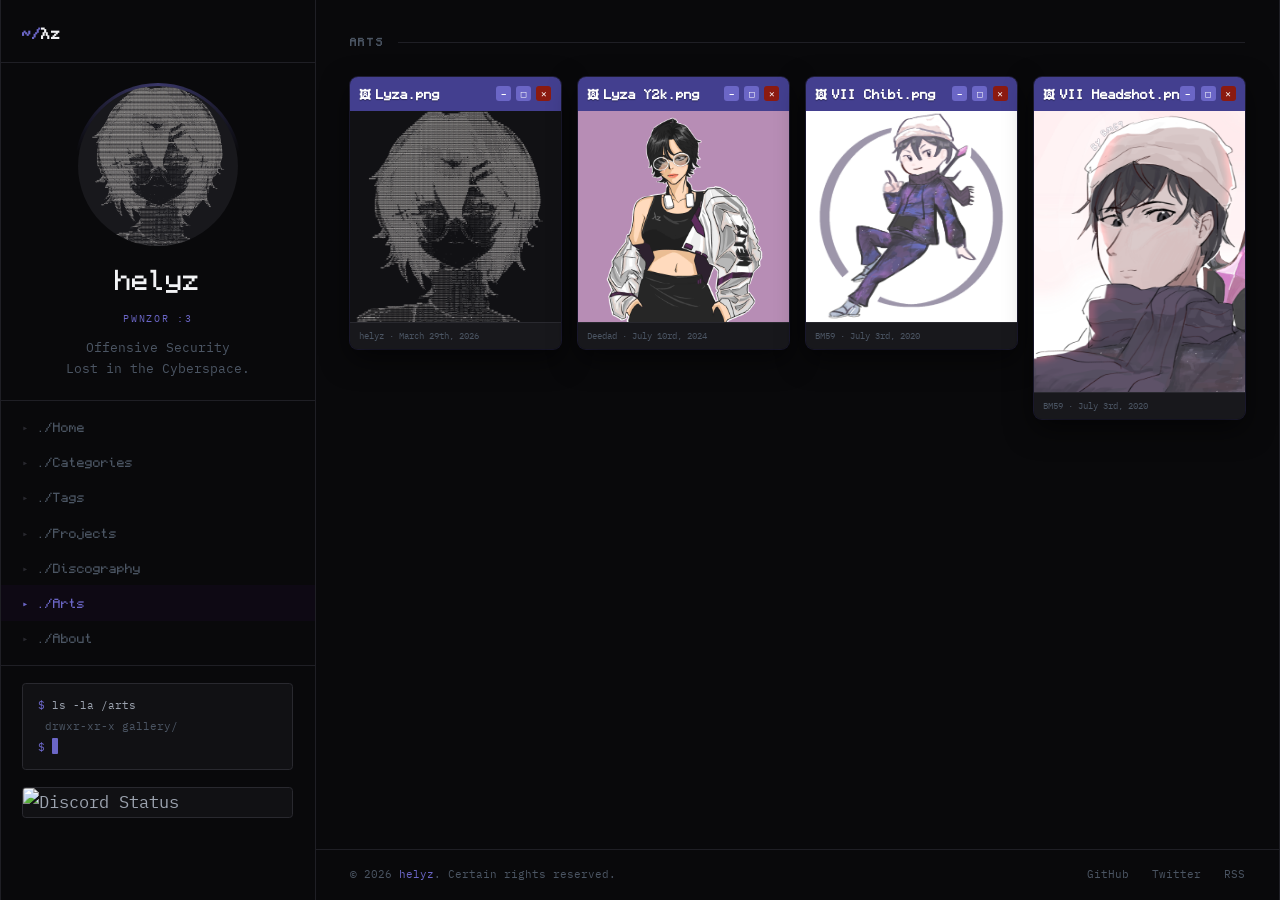
==== art-gallery.html @ 6f90ef40 "feat(styles): #5" ====
<!DOCTYPE html>

<!-- hello there lurker, there is nothing to see here ;-;-->

<link rel="icon" type="image/png" href="assets/pfps/helyz2026.png">
<html lang="en">
<head>
  <meta charset="UTF-8">
  <meta name="viewport" content="width=device-width, initial-scale=1.0">
  <meta name="description" content="Art gallery by helyz.">
  <title>~/λz/Art_Gallery</title>
  <link rel="preconnect" href="https://fonts.googleapis.com">
  <link rel="preconnect" href="https://fonts.gstatic.com" crossorigin>
  <link href="https://fonts.googleapis.com/css2?family=IBM+Plex+Mono:ital,wght@0,300;0,400;0,500;0,600;0,700;1,400&display=swap" rel="stylesheet">
  <link rel="stylesheet" href="css/style.css">
  <link rel="stylesheet" href="css/art-gallery.css">
</head>
<body>

<div class="overlay" id="overlay" onclick="closeSB()"></div>

<div class="topbar">
  <a href="index.html" class="tb-brand"><span class="tilde">~/</span>λz</a>
      <button class="tb-btn" onclick="toggleSB()">{ MENU }</button>
</div>

<div class="site">

  <aside class="sidebar" id="sidebar">
    <a href="index.html" class="sb-brand">
      <span class="tilde">~/</span><span class="handle">λz</span>
    </a>

    <div class="sb-profile">
      <div class="av-wrap">
        <div class="av-ring"></div>
        <div class="av-inner"><img src="assets/pfps/helyz2026.png" alt=""></div>
      </div>
      <div class="sb-name">helyz</div>
      <div class="sb-role">pwnzor :3</div>
      <div class="sb-bio">Offensive Security<br> Lost in the Cyberspace. </div>
    </div>

    <nav class="sb-nav">
      <a href="blog.html"       class="nav-link"><span class="ni">▸</span> ./Home</a>
      <a href="categories.html" class="nav-link"><span class="ni">▸</span> ./Categories</a>
      <a href="tags.html"       class="nav-link"><span class="ni">▸</span> ./Tags</a>
      <a href="projects.html"   class="nav-link"><span class="ni">▸</span> ./Projects</a>
      <a href="discography.html" class="nav-link"><span class="ni">▸</span> ./Discography</a>
      <a href="arts.html"       class="nav-link active"><span class="ni">▸</span> ./Arts</a>
      <a href="about.html"      class="nav-link"><span class="ni">▸</span> ./About</a>
    </nav>

    <div class="sb-term">
      <div><span class="t-prompt">$</span> <span class="t-cmd">ls -la /arts</span></div>
      <div class="t-out">drwxr-xr-x gallery/</div>
      <div><span class="t-prompt">$</span> <span class="t-cursor"></span></div>
    </div>

    <div class="sb-lanyard">
      <a href="https://discord.com/users/262273129840115713" target="_blank" rel="noopener">
        <img src="https://lanyard.kyrie25.dev/api/262273129840115713?animatedDecoration=true&hideNameplate=false&showDisplayName=false&theme=dark&waveColor=800080.&clanbg=800080." alt="Discord Status" />
      </a>
    </div>
  </aside>

  <div class="main-wrap">
    <main class="main">
      <div class="main-grid">
        <div class="main-content" style="grid-column:1/-1;">
          <div class="sec-hd" id="sec-hd">arts</div>
          <div class="art-grid" id="art-grid">
            <p style="color:var(--text-lo);font-size:.74rem;">loading gallery...</p>
          </div>
        </div>
      </div>
    </main>

    <footer class="footer">
      <div>© 2026 <span class="ft-accent">helyz</span>. Certain rights reserved.</div>
      <div class="ft-links">
        <a href="https://github.com/he7yz" target="_blank" rel="noopener">GitHub</a>
        <a href="https://twitter.com/helyz_"  target="_blank" rel="noopener">Twitter</a>
        <a href="#">RSS</a>
      </div>
    </footer>
  </div>
</div>

<div class="art-modal" id="art-modal">
  <div class="xp-win art-modal-box">
    <div class="xp-titlebar">
      <span class="xp-title"><span class="xp-icon">🖼</span> <span id="am-winlabel">image_viewer.exe</span></span>
      <span class="xp-btns">
        <span class="xp-btn xp-min">–</span>
        <span class="xp-btn xp-max">□</span>
        <span class="xp-btn xp-close" onclick="closeArtModal()">✕</span>
      </span>
    </div>
    <div class="xp-body">
      <div class="art-modal-img"><img id="am-img" src="" alt=""></div>
      <div class="art-modal-info">
        <div class="art-modal-title" id="am-title"></div>
        <div class="art-modal-artist" id="am-artist"></div>
        <div class="art-modal-desc" id="am-desc"></div>
        <div class="art-modal-date" id="am-date"></div>
      </div>
    </div>
    <div class="xp-statusbar">Ready</div>
  </div>
</div>

<script src="js/main.js" defer></script>
<script src="js/art-gallery.js" defer></script>
</body>
</html>
---- css/style.css ----
/* the css on top of html is considered as the art of websites. */


/*Custom FOnts*/
@font-face {
  font-family: 'Monocraft';
  src: url('../assets/fonts/Monocraft.ttf') format('truetype');
  font-weight: normal;
  font-style: normal;
}

/* vars */
:root {
  --bg:         #09090b;
  --bg-alt:     #0d0d10;
  --surface:    #111114;
  --surface2:   #18181c;
  --surface3:   #1e1e24;
  --border:     #1f1f25;
  --border2:    #29292f;

  --text:       #9ca3af;
  --text-hi:    #f3f4f6;
  --text-lo:    #4b5563;

  /* phantom purple */
  --accent:     #6b66c6; 
  --a-bg:       rgba(84, 26, 139,.07);
  --a-border:   rgba(84, 26, 139,.22);

  --c-ctf:      #ff5c00;
  --c-re:       #FFFF00;
  --c-forensics:#40E0D0;
  --c-crypto:   #800080;
  --c-web:      #60a5fa;
  --c-pwn:      #ff0000;
  --c-misc:     #9333ea;
  --c-malware:  #50C878;

  --sb-w:  18.5rem;
  --rb-w:  15rem;
  --font:  'IBM Plex Mono', monospace;
  --font-pixel: 'Silkscreen', cursive;
  --font-mc: 'Monocraft', monospace;
  --r:     3.69px;
}

/* resetter */
*, *::before, *::after { margin:0; padding:0; box-sizing:border-box; }
html { font-size:17px; scroll-behavior:smooth; }
a    { text-decoration:none; color:inherit; }
ul, ol { list-style:none; }
button { cursor:pointer; font-family:var(--font); }
img  { max-width:100%; display:block; }

body {
  font-family: var(--font);
  background:  var(--bg);
  color:       var(--text);
  line-height: 1.7;
  min-height:  100vh;
}

/* scrollbar */
::-webkit-scrollbar       { width:4px; height:4px; }
::-webkit-scrollbar-track { background:var(--bg); }
::-webkit-scrollbar-thumb { background:var(--border2); border-radius:2px; }
::-webkit-scrollbar-thumb:hover { background:var(--accent); }

/* selection */
::selection { background:rgba(34,197,94,.15); color:var(--accent); }

/* layout */

/* mobile_support_topbar */
.topbar {
  display: none;
  position: sticky; top:0; z-index:200;
  height: 50px;
  background: rgba(9,9,11,.96);
  backdrop-filter: blur(16px);
  -webkit-backdrop-filter: blur(16px);
  border-bottom: 1px solid var(--border);
  padding: 0 1.25rem;
  align-items: center;
  justify-content: space-between;
}
.tb-brand        { font-family: var(--font-mc); font-size:.88rem; font-weight:700; color:var(--text-hi); }
.tb-brand .tilde { color:var(--accent); }
.tb-btn {
  background: none;
  border: 1px solid var(--border2);
  color: var(--text-lo);
  padding: .28rem .65rem;
  border-radius: var(--r);
  font-family: var(--font-mc);
  font-size: .7rem; letter-spacing:.05em;
  transition: all .15s;
}
.tb-btn:hover { color:var(--accent); border-color:var(--a-border); }

/* site_shell */
.site {
  display: flex;
  min-height: 100vh;
  max-width: 100rem;
  margin: 0 auto;
  border-left:  1px solid var(--border);
  border-right: 1px solid var(--border);
}

/* left_sidebar */
.sidebar {
  width: var(--sb-w);
  flex-shrink: 0;
  position: sticky; top:0;
  height: 100vh;
  overflow-y: auto;
  border-right: 1px solid var(--border);
  display: flex; flex-direction: column;
}
.sidebar::-webkit-scrollbar { width:2px; }

/* main */
.main-wrap {
  flex: 1; min-width:0;
  display: flex; flex-direction: column;
}
.main { flex:1; }

/* two_column_inner_grid */
.main-grid {
  display: flex;
  min-height: 100%;
}
.main-grid > div:first-child {
  flex: 1;
  min-width: 0;
  width: 0;
}

.main-content {
  flex:1; min-width:0;
  padding: 2rem;
}
.right-bar {
  width: var(--rb-w);
  flex-shrink: 0;
  border-left: 1px solid var(--border);
  padding: 2rem 1.25rem;
}

/* mobile_support_overlay */
.overlay {
  display:none;
  position:fixed; inset:0; z-index:150;
  background:rgba(0,0,0,.6);
  backdrop-filter:blur(2px);
}
.overlay.show { display:block; }

/* left_sidebar */

.sb-brand {
  display: block;
  padding: 1.35rem 1.25rem .9rem;
  font-size: .82rem; font-weight:700;
  font-family: var(--font-mc);
  color: var(--text-lo);
  letter-spacing: .03em;
  border-bottom: 1px solid var(--border);
  flex-shrink: 0;
}
.sb-brand .tilde  { color:var(--accent); }
.sb-brand .handle { color:var(--text-hi); }

/* black_profile */
.sb-profile {
  display: flex; flex-direction:column;
  align-items: center; gap:.55rem;
  padding: 1.2rem 1.25rem;
  border-bottom: 1px solid var(--border);
  flex-shrink: 0;
}

/* avatar_with_spinny_ring */
.av-wrap {
  position:relative;
  width:166px; height:166px;
  flex-shrink:0;
}
.av-ring {
  position:absolute; inset:0;
  border-radius:50%;
  background: conic-gradient(
    var(--accent) 0deg,
    transparent 80deg,
    transparent 280deg,
    var(--accent) 360deg
  );
  animation: ring-spin 5s linear infinite;
  opacity:.5;
}
@keyframes ring-spin { to { transform:rotate(360deg); } }
.av-inner {
  position:absolute; inset:3px;
  background: var(--surface2);
  border-radius:50%;
  display:flex; align-items:center; justify-content:cent
  font-size:1.45rem; font-weight:800;
  color:var(--accent); z-index:1;
  overflow:hidden;
}
.av-inner img {
  width: 100%;
  height: 100%;
  object-fit:cover;
}

.sb-name   { font-family: var(--font-mc); font-size:1.5rem; font-weight: normal; color:var(--text-hi); letter-spacing:0; }
.sb-role   { font-size:.58rem; color:var(--accent); letter-spacing:.17em; text-transform:uppercase; }
.sb-bio    { font-size:.75rem; color:var(--text-lo); text-align:center; line-height:1.65; }

/* stats_row */
.sb-stats  { display:flex; gap:1.2rem; }
.sstat     { text-align:center; }
.sstat-n   { display:block; font-size:.92rem; font-weight:700; color:var(--text-hi); }
.sstat-l   { font-size:.57rem; color:var(--text-lo); text-transform:uppercase; letter-spacing:.1em; }

/* socials */
.sb-socials { display:flex; gap:.42rem; }
.sb-soc {
  width:27px; height:27px;
  border:1px solid var(--border2);
  border-radius:var(--r);
  display:flex; align-items:center; justify-content:center;
  font-size:.64rem; font-weight:700;
  color:var(--text-lo);
  transition:all .15s;
}
.sb-soc:hover { color:var(--accent); border-color:var(--a-border); background:var(--a-bg); }

.sb-soc svg {
  width:12px; height:12px;
  fill:currentColor; flex-shrink:0; display:block;
}

/* nav */
.sb-nav      { padding:.55rem 0; border-bottom:1px solid var(--border); flex-shrink:0; }
.nav-link {
  display:flex; align-items:center; gap:.52rem;
  padding: .42rem 1.25rem;
  font-family: var(--font-mc);
  font-size: .72rem; font-weight:normal;
  letter-spacing: 0; text-transform:none;
  color:var(--text-lo);
  transition:all .13s;
}
.nav-link .ni { font-size:.58rem; color:var(--border2); font-weight:400; transition:color .13s; }
.nav-link:hover           { color:var(--text-hi); background:var(--surface); }
.nav-link:hover .ni       { color:var(--accent); }
.nav-link.active          { color:var(--accent); background:var(--a-bg); }
.nav-link.active .ni      { color:var(--accent); }

/* terminal_snippet */
.sb-term {
  margin: 1rem 1.25rem;
  background: var(--surface);
  border:1px solid var(--border2);
  border-radius:var(--r);
  padding:.68rem .85rem;
  font-size:.62rem; line-height:1.95;
  flex-shrink:0;
}
.t-prompt { color:var(--accent); user-select:none; }
.t-cmd    { color:var(--text); }
.t-out    { color:var(--text-lo); padding-left:.45rem; }
.t-cursor {
  display:inline-block;
  width:6px; height:1.5em;
  background:var(--accent);
  animation:blink 1s step-end infinite;
  vertical-align:text-bottom;
  border-radius:1px;
}
@keyframes blink { 0%,100%{opacity:1;} 50%{opacity:0;} }

/* discord_lanyard_badge */
.sb-lanyard {
  margin: 0 1.25rem 1.5rem;
  display: flex;
  justify-content: center;
  flex-shrink: 0;
}

.sb-lanyard a {
  display: block;
  width: 100%;
}

.sb-lanyard img {
  width: 100%;
  border-radius: var(--r);
  border: 1px solid var(--border2);
  background: var(--surface);
  transition: border-color .18s, box-shadow .18s;
}

.sb-lanyard a:hover img {
  border-color: var(--a-border);
  box-shadow: 0 4px 12px rgba(84, 26, 139, 0.15);
}

/* section heading */
.sec-hd {
  font-size:.61rem; font-weight:600;
  font-family: var(--font-mc);
  letter-spacing:.18em; text-transform:uppercase;
  color:var(--text-lo);
  margin-bottom:1.5rem;
  display:flex; align-items:center; gap:.75rem;
}
.sec-hd::after { content:''; flex:1; height:1px; background:var(--border); }

/* post_list_&_card */
.post-list   { display:flex; flex-direction:column; }

.post-card {
  display:flex;
  align-items:flex-start;
  gap:.85rem;
  padding: 1.3rem 0;
  border-bottom: 1px solid var(--border);
  position:relative;
  transition:all .18s;
  animation:fadeUp .4s ease both;
}
.post-card:first-child { border-top:1px solid var(--border); }

/* green left stripe on hover*/
.post-card::before {
  content:''; position:absolute;
  left:-2rem; top:0; bottom:0;
  width:2px; background:transparent;
  transition:background .18s;
}
.post-card:hover::before    { background:var(--accent); }
.post-card:hover .pc-title  { color:var(--accent); }

/* thumbnail_with_flexibility */
.pc-thumb {
  width: 170px;
  aspect-ratio: 16 / 9;
  flex-shrink: 0;
  border-radius: var(--r);
  overflow: hidden;
  background: var(--surface2);
  border: 1px solid var(--border2);
  align-self: center;
  position: relative;
}
.pc-thumb img {
  position: absolute;
  inset: 0;
  width: 100%;
  height: 100%;
  object-fit: cover;
  object-position: center center;
  filter: brightness(.78) saturate(.65);
  transition: filter .22s;
  display: block;
}
.post-card:hover .pc-thumb img { filter: brightness(1) saturate(1); }
 
/* body_(content_to_the_RIGHT_of_the_thumbnail) */
.pc-body {
  flex: 1; min-width: 0;
  display: flex; flex-direction: column; gap: .32rem;
}


.pc-meta  { display:flex; align-items:center; gap:.68rem; margin-bottom:.36rem; }
.pc-date  { font-size:.63rem; color:var(--text-lo); }

.pc-cat {
  font-family: var(--font-mc);
  font-size:.57rem; font-weight: normal;
  letter-spacing:0; text-transform:uppercase;
  padding:.2em .5em;
  border-radius:2px;
  border-width:1px; border-style:solid;
}

.pc-title {
  font-family: var(--font-mc);
  font-size:.88rem; font-weight: normal;
  color:var(--text-hi); line-height:1.4;
  margin-bottom:.36rem;
  transition:color .18s;
}

.pc-excerpt {
  font-size:.71rem; color:var(--text-lo);
  line-height:1.78; margin-bottom:.48rem;
  display:-webkit-box;
  -webkit-line-clamp:2;
  -webkit-box-orient:vertical;
  overflow:hidden;
}

.pc-tags  { display:flex; flex-wrap:wrap; gap:.28rem; }
.ptag {
  font-size:.59rem; color:var(--text-lo);
  padding:.08em .44em;
  border:1px solid var(--border2);
  animation:shimmer 1.4s infinite;
  border-radius:2px; cursor:pointer;
  transition:all .13s;
}
.ptag:hover { color:var(--accent); border-color:var(--a-border); background:var(--a-bg); }

/* category-color-variants WIP*/
.c-ctf      { color:var(--c-ctf);       border-color:rgba(251,146,60,.22);  background:rgba(251,146,60,.05); }
.c-re       { color:var(--c-re);        border-color:rgba(167,139,250,.22); background:rgba(167,139,250,.05); }
.c-ee       { color:var(--c-ee);        border-color:rgba(0,45,4,.22);      background:rgba(0,45,4,.05); }
.c-osint    { color:var(--c-osint);     border-color:rgba(34,211,238,.22);  background:rgba(34,211,238,.05); }
.c-crypto   { color:var(--c-crypto);    border-color:rgba(244,114,182,.22); background:rgba(244,114,182,.05); }
.c-web      { color:var(--c-web);       border-color:rgba(96,165,250,.22);  background:rgba(96,165,250,.05); }
.c-pwn      { color:var(--c-pwn);       border-color:rgba(248,113,113,.22); background:rgba(248,113,113,.05); }
.c-misc     { color:var(--c-misc);      border-color:rgba(163,230,53,.22);  background:rgba(163,230,53,.05); }
.c-malware  { color:var(--c-malware);   border-color:rgba(251,191,36,.22);  background:rgba(251,191,36,.05); }
.c-0x00     { color:var(--c-0x00);      border-color:rgba(255,255,255,.22); background:rgba(255,255,255,.05); }

/* NOTE: remember to add more soon accordingly */


/* loading_skeleton */
.skeleton {
  background:linear-gradient(90deg,var(--surface) 25%,var(--surface2) 50%,var(--surface) 75%);
  background-size:200% 100%;
  animation:shimmer 1.4s infinite;
  border-radius:3px;
}
.sk-line  { height:13px; margin-bottom:.5rem; }
.sk-w90   { width:90%; }
.sk-w70   { width:70%; }
.sk-w40   { width:40%; }
.sk-h18   { height:18px; }
@keyframes shimmer { to { background-position:-200% 0; } }

/* pagination */
.pagination {
  display:flex; align-items:center; gap:.38rem;
  margin-top:2rem; padding-top:1.5rem;
  border-top:1px solid var(--border);
}
.pg-btn {
  width:28px; height:28px;
  display:flex; align-items:center; justify-content:center;
  border:1px solid var(--border2); border-radius:var(--r);
  font-size:.7rem; color:var(--text-lo);
  transition:all .13s; cursor:pointer;
}
.pg-btn:hover, .pg-btn.cur {
  color:var(--accent); border-color:var(--a-border); background:var(--a-bg);
}

/* right_bar (index/category) */
.rb-section   { margin-bottom:2rem; }
.rb-title {
  font-family: var(--font-mc);
  font-size:.59rem; font-weight:700;
  letter-spacing:.16em; text-transform:uppercase;
  color:var(--text-lo); margin-bottom:.82rem;
  display:flex; align-items:center; gap:.48rem;
}
.rb-dot {
  width:5px; height:5px; border-radius:50%;
  background:var(--accent);
  animation:rbpulse 2s ease-in-out infinite; flex-shrink:0;
}
@keyframes rbpulse { 0%,100%{opacity:1;} 50%{opacity:.18;} }

.rb-posts   { display:flex; flex-direction:column; }
.rb-post    { display:block; padding:.5rem 0; border-bottom:1px solid var(--border); }
.rb-post:last-child { border-bottom:none; }
.rb-post-t  { font-size:.69rem; color:var(--text); line-height:1.4; margin-bottom:.1rem; transition:color .13s; }
.rb-post:hover .rb-post-t { color:var(--accent); }
.rb-post-d  { font-size:.57rem; color:var(--text-lo); }

.tag-cloud  { display:flex; flex-wrap:wrap; gap:.3rem; }
.tcloud {
  font-size:.59rem; padding:.12em .5em;
  border:1px solid var(--border2); border-radius:2px;
  color:var(--text-lo); cursor:pointer; transition:all .13s;
}
.tcloud:hover { color:var(--accent); border-color:var(--a-border); background:var(--a-bg); }

/* post_page_header */
.post-hdr {
  padding:2rem 2rem 1.5rem;
  border-bottom:1px solid var(--border);
}

.breadcrumb {
  font-size:.61rem; color:var(--text-lo);
  margin-bottom:.88rem;
  display:flex; align-items:center; gap:.28rem;
}
.breadcrumb a     { color:var(--text-lo); transition:color .13s; }
.breadcrumb a:hover { color:var(--accent); }
.breadcrumb .sep  { color:var(--border2); }

.post-hdr-title {
  font-size:1.28rem; font-weight:400;
  font-family: var(--font-mc);
  color:var(--text-hi); line-height:1.3;
  margin-bottom:.72rem;
}

.post-hdr-meta {
  display:flex; align-items:center; gap:.82rem; flex-wrap:wrap;
}
.ph-date { font-size:.63rem; color:var(--text-lo); }
.ph-tags { display:flex; gap:.28rem; flex-wrap:wrap; }

/* challenge_info_box */
.chal-box {
  margin:1.5rem 2rem;
  border:1px solid var(--border2);
  border-radius:var(--r);
  overflow:hidden;
  background:var(--surface);
}
.chal-box-hdr {
  display:flex; align-items:center; gap:.48rem;
  padding:.52rem .9rem;
  background:var(--surface2);
  border-bottom:1px solid var(--border2);
  font-family: var(--font-mc);
  font-size:.58rem; font-weight:700;
  color:var(--text-lo); letter-spacing:.12em; text-transform:uppercase;
}
.chal-box-hdr .sq { color:var(--accent); }

.chal-grid {
  display:grid;
  grid-template-columns:repeat(3,1fr);
}
.chal-cell {
  padding:.62rem .9rem;
  border-right:1px solid var(--border);
  border-bottom:1px solid var(--border);
}
.chal-cell:nth-child(3n)        { border-right:none; }
.chal-cell:nth-last-child(-n+3) { border-bottom:none; }

.cc-label { font-size:.55rem; color:var(--text-lo); text-transform:uppercase; letter-spacing:.1em; margin-bottom:.2rem; }
.cc-val   { font-size:.77rem; font-weight:600; color:var(--text-hi); }
.diff-hard { color:var(--c-re)       !important; }
.diff-medium, .diff-med { color:var(--c-ctf) !important; }
.diff-easy { color:var(--c-forensics) !important; }

/* post_page_article_content */
.article {
  padding:1.5rem 2rem 2rem;
  max-width:1150px;
}

.article h1 {
  font-family: var(--font-mc);
  font-size:1.55rem; font-weight:700;
  color:var(--text-hi); margin:0 0 1rem;
  padding-bottom:.5rem;
  border-bottom:1px solid var(--border2);
}


.article h2 {
  font-family: var(--font-mc);
  font-size:1.28rem; font-weight:700;
  color:var(--text-hi); margin:2rem 0 .72rem;
  padding-bottom:.36rem;
  border-bottom:1px solid var(--border);
  display:flex; align-items:center; gap:.42rem;
}
.article h2::before { content:'#'; color:var(--accent); font-size:.92rem; flex-shrink:0; }

.article h3 {
  font-family: var(--font-mc);
  font-size:1.02rem; font-weight:600;
  color:var(--text-hi); margin:1.4rem 0 .5rem;
}
.article h3::before { content:'## '; color:var(--text-lo); font-size:.74rem; }

.article h4 {
  font-family: var(--font-mc);
  font-size:.86rem; font-weight:600;
  color:var(--text); margin:1.1rem 0 .38rem;
}
.article h4::before { content:'### '; color:var(--text-lo); font-size:.6rem; }

.article p {
  font-size:.85rem; color:var(--text);
  line-height:1.9; margin-bottom:.88rem;
}

.article a            { color:var(--accent); border-bottom:1px solid var(--a-border); }
.article a:hover      { border-bottom-color:var(--accent); }
.article strong       { color:var(--text-hi); font-weight:600; }
.article em           { font-style:italic; }

.article code {
  font-family: var(--font);
  font-size: .71rem;
  background: var(--surface2);
  border: 1px solid var(--border2);
  border-radius: 3px;
  padding: .07em .34em;
  color: var(--c-crypto);
}

.article blockquote {
  margin: 1rem 0;
  padding: .58rem .88rem;
  border-left: 3px solid var(--c-forensics);
  background: rgba(34,211,238,.04);
  border-radius: 0 var(--r) var(--r) 0;
}
.article blockquote p {
  color:var(--text-lo); margin-bottom:0;
  font-style:italic; font-size:.74rem;
}

.article ul {
  list-style: disc;
  margin: .65rem 0 .88rem 1.4rem;
  font-size: .77rem; color: var(--text); line-height: 1.85;
}
.article ol {
  list-style: decimal;
  margin: .65rem 0 .88rem 1.4rem;
  font-size: .77rem; color: var(--text); line-height: 1.85;
}
.article ul ul    { list-style: circle; }
.article ul ul ul { list-style: square; }
.article li            { margin-bottom: .22rem; }
.article ul li::marker { color: var(--accent); }
.article ol li::marker { color: var(--text-lo); font-weight: 600; }

.article table {
  width:100%; border-collapse:collapse;
  font-size:.71rem; margin:1rem 0;
  display:block; overflow-x:auto;
}
.article th {
  padding:.42rem .72rem;
  background:var(--surface2);
  border:1px solid var(--border2);
  color:var(--text-hi); font-weight:600; text-align:left;
}
.article td {
  padding:.38rem .72rem;
  border:1px solid var(--border);
  color:var(--text);
}
.article tr:nth-child(even) td { background:var(--surface); }

.article hr {
  border:none;
  border-top:1px solid var(--border);
  margin:1.8rem 0;
}

/* codeblocks_pre>code */
.article pre {
  margin:0; border:none; border-radius:0;
}
.article pre code {
  display:block !important;
  background:var(--surface2) !important;
  border:none !important; border-radius:0 !important;
  padding:1rem !important;
  color:var(--text) !important;
  font-size:.71rem !important;
  overflow-x:auto;
  line-height:1.72;

  white-space: pre-wrap !important;
  word-break: break-word;
  overflow-wrap: anywhere;
  max-height: 1000px;
  overflow-x: auto;
  overflow-y: auto;
  line-height: 1.72;
}

.article pre code::-webkit-scrollbar { 
  width: 6px; 
  height: 6px; 
}
.article pre code::-webkit-scrollbar-track { 
  background: var(--surface2); 
}
.article pre code::-webkit-scrollbar-thumb { 
  background: var(--border2); 
  border-radius: 3px; 
}
.article pre code::-webkit-scrollbar-thumb:hover { 
  background: var(--accent); 
}

/* codeblocks_wrapper */
.code-wrap {
  margin:1rem 0;
  border:1px solid var(--border2);
  border-radius:var(--r);
  overflow:hidden;
}
.code-hdr {
  display:flex; align-items:center;
  justify-content:space-between;
  padding:.36rem .75rem;
  background:var(--surface3);
  border-bottom:1px solid var(--border2);
}
.code-lang { font-size:.59rem; color:var(--accent); font-weight:700; letter-spacing:.06em; }
.copy-btn {
  background:none;
  border:1px solid var(--border2);
  color:var(--text-lo);
  padding:.13rem .48rem;
  border-radius:2px;
  font-size:.56rem; letter-spacing:.04em;
  transition:all .13s;
}
.copy-btn:hover  { color:var(--accent); border-color:var(--a-border); }
.copy-btn.copied { color:var(--accent); border-color:var(--a-border); }
.code-wrap pre   { margin:0 !important; border:none !important; border-radius:0 !important; }

/* flag_box */
.flag-box {
  margin:2rem 0;
  border:1px solid var(--a-border);
  border-radius:var(--r);
  overflow:hidden;
  background:var(--a-bg);
  animation:flag-glow 2.5s ease-in-out infinite alternate;
}
@keyframes flag-glow {
  from { box-shadow:0 0 0 0 transparent; }
  to   { box-shadow:0 0 20px -4px rgba(34,197,94,.18); }
}
.flag-hdr {
  padding:.42rem .88rem;
  background:rgba(34,197,94,.1);
  border-bottom:1px solid var(--a-border);
  font-size:.59rem; font-weight:700;
  color:var(--accent); letter-spacing:.14em; text-transform:uppercase;
}
.flag-body {
  padding:.72rem .88rem;
  font-size:.8rem; font-weight:600;
  color:var(--accent); word-break:break-all; letter-spacing:.02em;
}

/* post_nav */
.post-nav {
  display:grid; grid-template-columns:1fr 1fr;
  gap:.82rem;
  margin:0 2rem 2rem;
  padding-top:1.5rem;
  border-top:1px solid var(--border);
}
.pn-card {
  display:block; padding:.68rem .88rem;
  border:1px solid var(--border2);
  border-radius:var(--r);
  background:var(--surface);
  transition:all .18s;
}
.pn-card:hover { border-color:var(--a-border); background:var(--a-bg); }
.pn-dir   { font-size:.57rem; color:var(--text-lo); text-transform:uppercase; letter-spacing:.1em; margin-bottom:.2rem; }
.pn-title { font-size:.72rem; color:var(--text-hi); line-height:1.4; transition:color .18s; }
.pn-card:hover .pn-title { color:var(--accent); }
.pn-right { text-align:right; }

/* toc_sidebar */
.toc-bar {
  width:var(--rb-w); flex-shrink:0;
  border-left:1px solid var(--border);
  padding:2rem 1.25rem;
  position:sticky; top:0;
  height:100vh; overflow-y:auto;
}
.toc-bar::-webkit-scrollbar { width:2px; }
.toc-title {
  font-family: var(--font-mc);
  font-size:.59rem; font-weight:700;
  letter-spacing:.16em; text-transform:uppercase;
  color:var(--text-lo); margin-bottom:.88rem;
}
.toc-list   { display:flex; flex-direction:column; gap:0; }
.toc-item a {
  display:block; padding:.28rem .48rem;
  font-size:.66rem; color:var(--text-lo);
  border-radius:var(--r);
  border-left:2px solid transparent;
  transition:all .13s; line-height:1.4;
}
.toc-item.h3 a    { padding-left:.95rem; font-size:.62rem; }
.toc-item a:hover, .toc-item.active a {
  color:var(--accent); border-left-color:var(--accent); background:var(--a-bg);
}

/* projects_page */

/* filter_tabs */
.filter-tabs {
  display: flex;
  gap: .35rem;
  margin-bottom: 1.5rem;
  flex-wrap: wrap;
}
.filter-btn {
  background: none;
  border: 1px solid var(--border2);
  color: var(--text-lo);
  padding: .22rem .65rem;
  border-radius: 3px;
  font-size: .62rem;
  font-family: var(--font);
  letter-spacing: .06em;
  text-transform: uppercase;
  cursor: pointer;
  transition: all .13s;
}
.filter-btn:hover {
  color: var(--accent);
  border-color: var(--a-border);
}
.filter-btn.active {
  color: var(--accent);
  border-color: var(--a-border);
  background: var(--a-bg);
}

.projects-grid {
  display:grid;
  grid-template-columns:repeat(auto-fill, minmax(270px, 1fr));
  gap:.9rem;
}

.proj-card {
  border:1px solid var(--border2);
  border-radius:var(--r);
  background:var(--surface);
  padding:1.05rem;
  display:flex; flex-direction:column; gap:.52rem;
  transition:all .18s;
}
.proj-card:hover {
  border-color:var(--a-border);
  background:var(--surface2);
  transform:translateY(-2px);
  box-shadow:0 8px 28px rgba(0,0,0,.4);
}

.proj-top  { display:flex; align-items:center; justify-content:space-between; gap:.5rem; }
.proj-name { font-size:.83rem; font-weight:600; color:var(--text-hi); transition:color .18s; }
.proj-card:hover .proj-name { color:var(--accent); }

.proj-desc  { font-size:.71rem; color:var(--text-lo); line-height:1.75; flex:1; }
.proj-stack { display:flex; flex-wrap:wrap; gap:.28rem; }
.proj-tech  {
  font-size:.57rem; padding:.08em .42em;
  border:1px solid var(--border2);
  border-radius:2px; color:var(--text-lo);
}
.proj-links { display:flex; gap:.45rem; padding-top:.3rem; flex-wrap:wrap; }
.proj-link {
  font-size:.61rem; font-weight:600;
  color:var(--text-lo);
  border:1px solid var(--border2);
  padding:.18em .58em; border-radius:2px;
  transition:all .13s; letter-spacing:.04em;
}
.proj-link:hover { color:var(--accent); border-color:var(--a-border); background:var(--a-bg); }

/* status_badge */
.proj-status {
  font-size:.54rem; font-weight:700;
  letter-spacing:.1em; text-transform:uppercase;
  padding:.1em .48em; border-radius:2px;
  display:inline-flex; align-items:center; gap:.28rem;
  flex-shrink:0;
}
.proj-status.wip  { color:var(--c-ctf);  border:1px solid rgba(251,146,60,.25);  background:rgba(251,146,60,.06); }
.proj-status.done { color:var(--accent); border:1px solid var(--a-border);        background:var(--a-bg); }
.ps-dot {
  width:4px; height:4px; border-radius:50%;
  background:currentColor;
  animation:rbpulse 1.5s ease-in-out infinite;
}

/* footer */
.footer {
  border-top:1px solid var(--border);
  padding:.95rem 2rem;
  display:flex; align-items:center;
  justify-content:space-between;
  font-size:.62rem; color:var(--text-lo);
  flex-shrink:0;
}
.ft-accent  { color:var(--accent); }
.ft-links   { display:flex; gap:1.35rem; }
.ft-links a { color:var(--text-lo); transition:color .13s; }
.ft-links a:hover { color:var(--accent); }

/* ANIMATIONS */
@keyframes fadeUp {
  from { opacity:0; transform:translateY(7px); }
  to   { opacity:1; transform:translateY(0); }
}
.post-card:nth-child(1)  { animation-delay:.04s; }
.post-card:nth-child(2)  { animation-delay:.08s; }
.post-card:nth-child(3)  { animation-delay:.12s; }
.post-card:nth-child(4)  { animation-delay:.16s; }
.post-card:nth-child(5)  { animation-delay:.20s; }
.post-card:nth-child(6)  { animation-delay:.24s; }
.post-card:nth-child(7)  { animation-delay:.28s; }
.post-card:nth-child(8)  { animation-delay:.32s; }
.post-card:nth-child(9)  { animation-delay:.36s; }
.post-card:nth-child(10) { animation-delay:.40s; }

/* hightlight_js_overrides */
.hljs                        { background:var(--surface2) !important; color:var(--text) !important; }
.hljs-keyword,
.hljs-selector-tag           { color:var(--c-forensics)        !important; }
.hljs-string,
.hljs-attr                   { color:var(--c-misc)      !important; }
.hljs-comment,
.hljs-quote                  { color:var(--text-lo)     !important; font-style:italic; }
.hljs-title,
.hljs-function               { color:var(--accent)      !important; }
.hljs-number,
.hljs-built_in,
.hljs-literal                { color:var(--c-ctf)       !important; }
.hljs-variable,
.hljs-params                 { color:var(--c-forensics) !important; }
.hljs-type,
.hljs-class                  { color:var(--c-crypto)    !important; }
.hljs-meta                   { color:var(--text-lo)     !important; }
.hljs-addition               { color:var(--accent)      !important; }
.hljs-deletion               { color:var(--c-pwn)       !important; }

/* responsiveness */
@media (max-width: 1140px) {
  .right-bar, .toc-bar { display:none; }
  .main-grid { display:block; }

  .main-grid > div:first-child {
    width: 100%;
  }
}

@media (max-width: 768px) {
  .topbar { display:flex; }
  .site   { border:none; }

  .sidebar {
    position:fixed; 
    left: -320px;
    height:100vh; width:var(--sb-w); z-index:180; top:0;
    transition:left .28s cubic-bezier(.4,0,.2,1);
    background:var(--bg);
  }
  .sidebar.open {
    left:0;
    box-shadow:4px 0 32px rgba(0,0,0,.75);
  }

  .main-content,
  .post-hdr { padding:1.25rem; }

  .chal-box,
  .article,
  .post-nav { padding-left:1.25rem; padding-right:1.25rem; }

  .post-hdr-title { font-size:1.08rem; }

  .chal-grid { grid-template-columns:1fr 1fr; }
  .chal-cell:nth-child(3n)  { border-right:1px solid var(--border); }
  .chal-cell:nth-child(2n)  { border-right:none; }
  .chal-cell:nth-last-child(-n+2) { border-bottom:none; }
  .chal-cell:nth-last-child(-n+3) { border-bottom:1px solid var(--border); }

  .post-nav        { grid-template-columns:1fr; }
  .projects-grid   { grid-template-columns:1fr; }
  .footer          { flex-direction:column; gap:.5rem; text-align:center; }
}

/* thumbnail_stacking */
@media (max-width: 540px) {
  .post-card { flex-direction: column; gap: .6rem; }
  .pc-thumb  { width: 100%; aspect-ratio: 16 / 9; }
}

/* forum_grid */
.forum-grid {
  display: grid;
  grid-template-columns: repeat(3, 1fr);
  gap: .9rem;
}

.forum-card {
  display: flex;
  flex-direction: column;
  border: 1px solid var(--border2);
  border-radius: 6px;
  background: var(--surface);
  overflow: hidden;
  text-decoration: none;
  color: inherit;
  transition: border-color .2s, transform .2s, box-shadow .2s;
}
.forum-card:hover {
  border-color: var(--a-border);
  transform: translateY(-3px);
  box-shadow: 0 12px 32px rgba(0,0,0,.45);
}
.fc-banner {
  width: 100%;
  aspect-ratio: 16 / 9;
  overflow: hidden;
  background: var(--surface2);
  flex-shrink: 0;
  position: relative;
}
.fc-banner img {
  position: absolute;
  inset: 0;
  width: 100%; height: 100%;
  object-fit: cover;
  filter: brightness(.7) saturate(.65);
  transition: filter .28s, transform .28s;
  display: block;
}
.forum-card:hover .fc-banner img {
  filter: brightness(1) saturate(1);
  transform: scale(1.04);
}
.fc-banner-ph {
  width: 100%; height: 100%;
  display: flex; align-items: center; justify-content: center;
  font-size: 2rem; color: var(--border2);
}
.fc-body {
  padding: .82rem;
  display: flex;
  flex-direction: column;
  gap: .42rem;
  flex: 1;
}
.fc-top {
  display: flex;
  align-items: center;
  justify-content: space-between;
  gap: .4rem;
}
.fc-title {
  font-family: 'Monocraft', 'JetBrains Mono', monospace;
  font-size: .8rem;
  color: var(--text-hi);
  line-height: 1.32;
  transition: color .18s;
}
.forum-card:hover .fc-title { color: var(--accent); }
.fc-desc {
  font-size: .69rem; color: var(--text-lo); line-height: 1.72; flex: 1;
  display: -webkit-box; -webkit-line-clamp: 2; -webkit-box-orient: vertical; overflow: hidden;
}
.fc-stack { display: flex; flex-wrap: wrap; gap: .26rem; }
.fc-tag {
  font-size: .56rem; padding: .07em .4em;
  border: 1px solid var(--border2); border-radius: 2px; color: var(--text-lo);
}
.fc-footer {
  display: flex; align-items: center; justify-content: space-between;
  padding-top: .42rem; border-top: 1px solid var(--border);
  font-size: .57rem; color: var(--text-lo);
}
.fc-links { display: flex; gap: .38rem; }
.fc-link {
  font-size: .59rem; font-weight: 600; color: var(--text-lo);
  border: 1px solid var(--border2); padding: .14em .5em; border-radius: 2px;
  transition: all .13s;
}
.fc-link:hover { color: var(--accent); border-color: var(--a-border); background: var(--a-bg); }
.fc-status {
  display: inline-flex; align-items: center; gap: .28rem;
  font-family: var(--font-mc);
  font-size: .54rem; font-weight: 700;
  letter-spacing: .1em; text-transform: uppercase;
  padding: .1em .46em; border-radius: 2px; flex-shrink: 0;
}
.fc-status.wip  { color: var(--c-ctf);  border: 1px solid rgba(251,146,60,.25); background: rgba(251,146,60,.06); }
.fc-status.done { color: var(--accent); border: 1px solid var(--a-border);       background: var(--a-bg); }
.fc-status-dot  { width: 4px; height: 4px; border-radius: 50%; background: currentColor; }

@media (max-width: 900px) { .forum-grid { grid-template-columns: repeat(2, 1fr); } }
@media (max-width: 560px) { .forum-grid { grid-template-columns: 1fr; } }
---- css/art-gallery.css ----
/* frutiger_aero_xp_gallery*/

/*Custom FOnts*/
@font-face {
  font-family: 'Monocraft';
  src: url('../assets/fonts/Monocraft.ttf') format('truetype');
  font-weight: normal;
  font-style: normal;
}
:root {
  --font-mc: 'Monocraft', monospace;
}
.art-grid {
  column-count: 4; column-gap: 1rem;
}
@media (max-width: 1200px) { .art-grid { column-count: 3; } }
@media (max-width: 800px)  { .art-grid { column-count: 2; } }
@media (max-width: 480px)  { .art-grid { column-count: 1; } }

/* xp_windows */
.xp-win {
  border-radius: 8px;
  overflow: hidden;
  box-shadow: 0 10px 28px rgba(0,0,0,.55), 0 0 0 1px rgba(107,102,198,.25);
  background: var(--surface);
  position: relative;
}
.xp-titlebar {
  display: flex; align-items: center; justify-content: space-between;
  padding: .38rem .55rem;
  background: #433f8f;
  position: relative;
}
.xp-title {
  font-family: var(--font-mc);
  font-size: .72rem; font-weight: 700; color: #fff;
  text-shadow: 0 1px 1px rgba(0,0,0,.35);
  display: flex; align-items: center; gap: .3rem;
  white-space: nowrap; overflow: hidden; text-overflow: ellipsis;
  position: relative; z-index: 1;
}
.xp-icon { font-size: .7rem; }
.xp-btns { display: flex; gap: .3rem; position: relative; z-index: 1; }
.xp-btn {
  width: 15px; height: 15px; border-radius: 3px;
  display: flex; align-items: center; justify-content: center;
  font-size: .55rem; line-height: 1; color: #fff;
  background: #6b66c6;
  cursor: pointer;
}
.xp-btn.xp-close { background: #8b1a10; color: #fff; }
.xp-btn:hover { filter: brightness(1.15); }

/* grid_thumbnails */
.art-thumb {
  break-inside: avoid; margin-bottom: 1rem; cursor: pointer;
  transition: transform .18s;
}
.art-thumb:hover { transform: translateY(-3px); }
.art-thumb .xp-body { position: relative; }
.art-thumb img { width: 100%; height: auto; display: block; }
.art-thumb .xp-statusbar {
  font-size: .55rem; color: var(--text-lo);
  padding: .3rem .55rem; border-top: 1px solid var(--border2);
  background: var(--surface2);
}

/* modalizationator */
.art-modal {
  display: none; position: fixed; inset: 0; z-index: 200;
  background: rgba(5,5,7,.88); align-items: center; justify-content: center; padding: 2rem;
}
.art-modal.open { display: flex; }
.art-modal-box { max-width: 920px; width: 100%; max-height: 88vh; display: flex; flex-direction: column; }
.xp-body { display: flex; flex: 1; min-height: 0; overflow: auto; }
.art-modal-img { flex: 1 1 55%; min-width: 0; background: #000; display: flex; align-items: center; justify-content: center; }
.art-modal-img img { max-width: 100%; max-height: 70vh; object-fit: contain; display: block; }
.art-modal-info { flex: 1 1 45%; padding: 1.3rem; border-left: 1px solid var(--border2); overflow-y: auto; }
.art-modal-title { font-size: 1rem; font-weight: 700; color: var(--text-hi); margin-bottom: .3rem; }
.art-modal-artist { font-size: .72rem; color: var(--accent); margin-bottom: .9rem; }
.art-modal-desc { font-size: .76rem; color: var(--text); line-height: 1.8; margin-bottom: .9rem; }
.art-modal-date { font-size: .65rem; color: var(--text-lo); }
.xp-statusbar {
  font-size: .58rem; color: var(--text-lo);
  padding: .3rem .6rem; border-top: 1px solid var(--border2);
  background: var(--surface2);
}
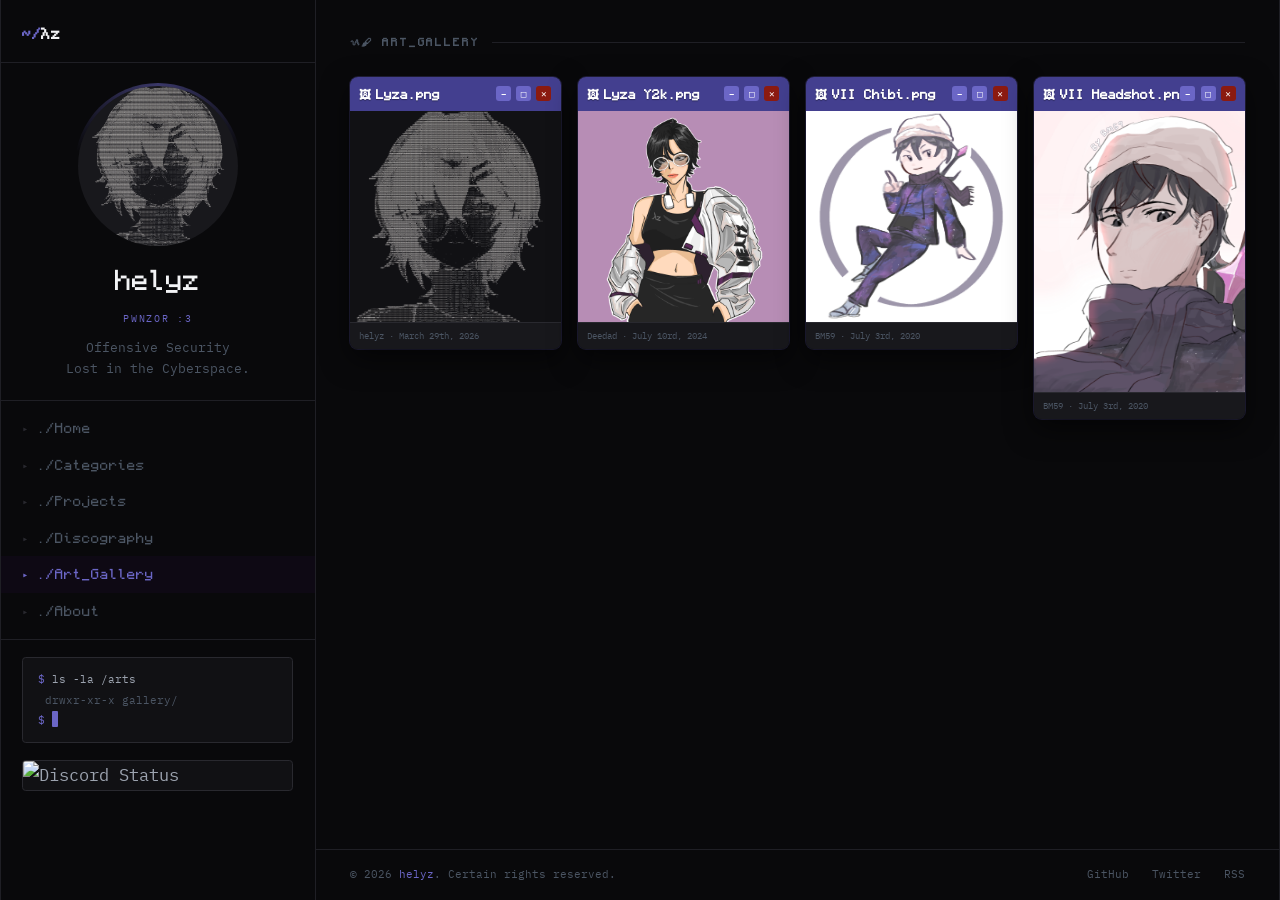
==== commit 3639ddff: "refactor(styles): fixed some stuff here and there" ====
--- a/art-gallery.html
+++ b/art-gallery.html
@@ -21,7 +21,7 @@
 
 <div class="topbar">
   <a href="index.html" class="tb-brand"><span class="tilde">~/</span>λz</a>
-      <button class="tb-btn" onclick="toggleSB()">{ MENU }</button>
+      <button class="tb-btn" onclick="toggleSB()">{MENU}</button>
 </div>
 
 <div class="site">
@@ -44,10 +44,9 @@
     <nav class="sb-nav">
       <a href="blog.html"       class="nav-link"><span class="ni">▸</span> ./Home</a>
       <a href="categories.html" class="nav-link"><span class="ni">▸</span> ./Categories</a>
-      <a href="tags.html"       class="nav-link"><span class="ni">▸</span> ./Tags</a>
       <a href="projects.html"   class="nav-link"><span class="ni">▸</span> ./Projects</a>
       <a href="discography.html" class="nav-link"><span class="ni">▸</span> ./Discography</a>
-      <a href="arts.html"       class="nav-link active"><span class="ni">▸</span> ./Arts</a>
+      <a href="art-gallery.html"       class="nav-link active"><span class="ni">▸</span> ./Art_Gallery</a>
       <a href="about.html"      class="nav-link"><span class="ni">▸</span> ./About</a>
     </nav>
 
@@ -68,7 +67,7 @@
     <main class="main">
       <div class="main-grid">
         <div class="main-content" style="grid-column:1/-1;">
-          <div class="sec-hd" id="sec-hd">arts</div>
+          <div class="sec-hd" id="sec-hd">ᝰ🖌 Art_Gallery</div>
           <div class="art-grid" id="art-grid">
             <p style="color:var(--text-lo);font-size:.74rem;">loading gallery...</p>
           </div>
@@ -106,7 +105,7 @@
         <div class="art-modal-date" id="am-date"></div>
       </div>
     </div>
-    <div class="xp-statusbar">Ready</div>
+    <div class="xp-statusbar">⸜(｡˃ ᵕ ˂ )⸝♡</div>
   </div>
 </div>
 
--- a/css/style.css
+++ b/css/style.css
@@ -251,7 +251,7 @@
   display:flex; align-items:center; gap:.52rem;
   padding: .42rem 1.25rem;
   font-family: var(--font-mc);
-  font-size: .72rem; font-weight:normal;
+  font-size: .77rem; font-weight:normal;
   letter-spacing: 0; text-transform:none;
   color:var(--text-lo);
   transition:all .13s;
